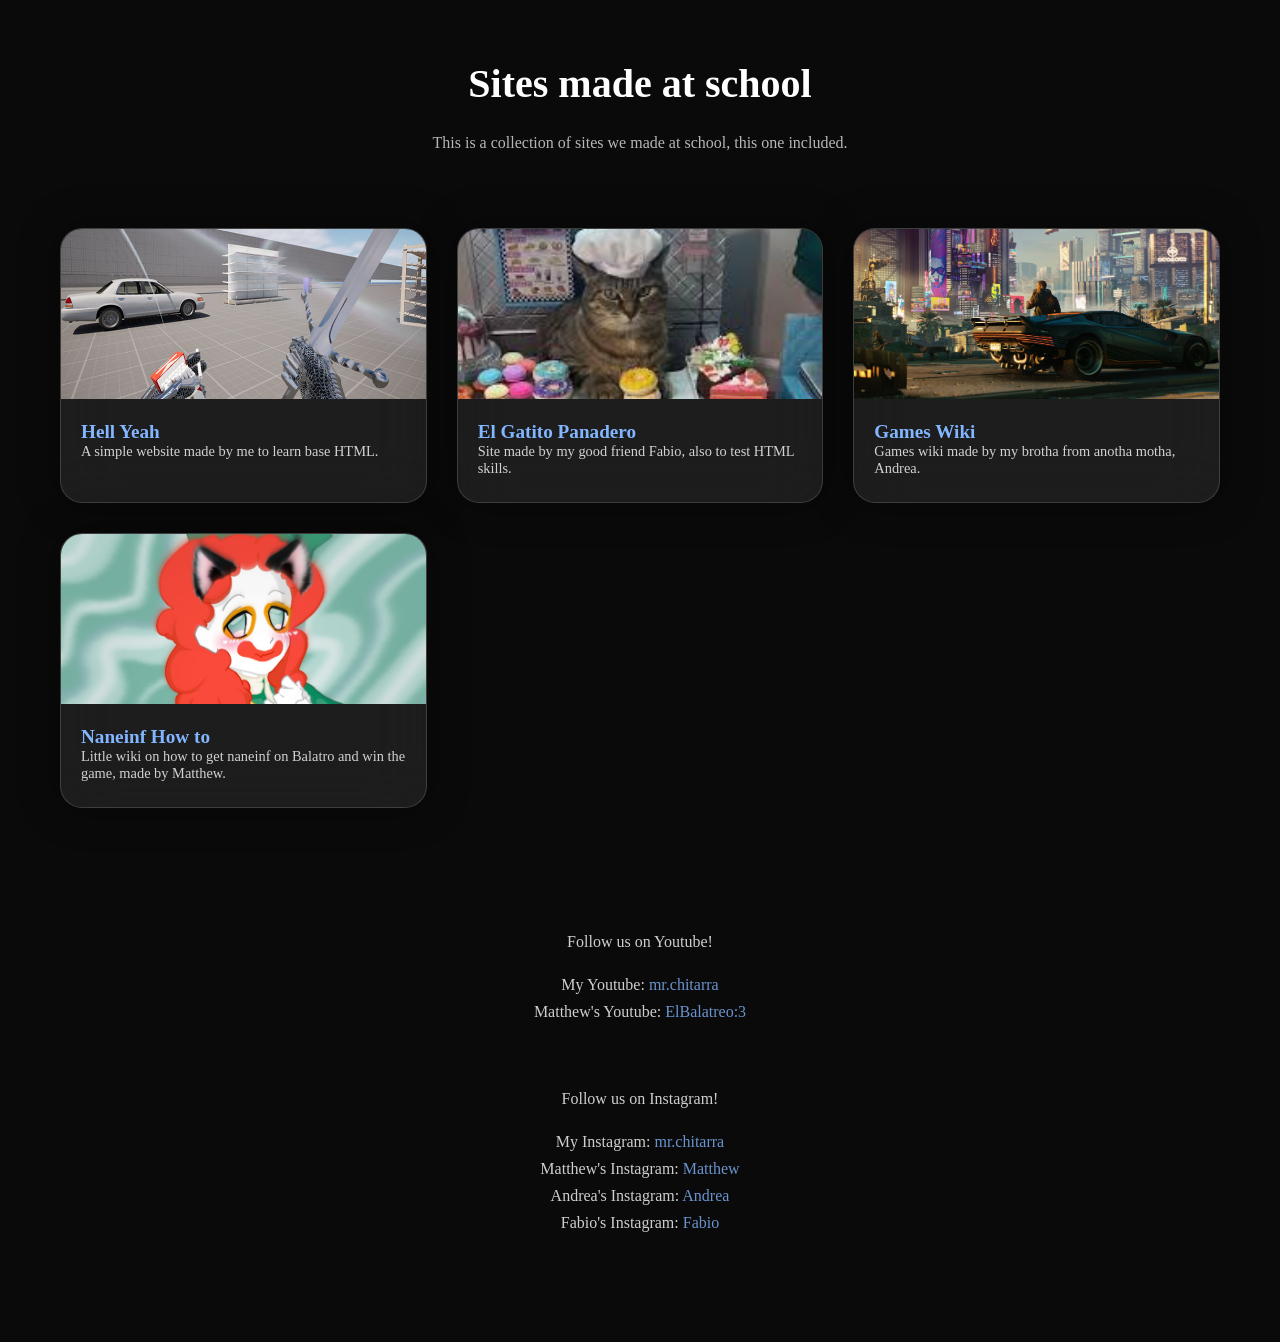
==== index.html @ bd6ea2e1 "Add files via upload" ====
<!DOCTYPE html>
<html lang="en">
<head>
<meta charset="UTF-8" />
<meta name="viewport" content="width=device-width, initial-scale=1.0" />
<title>Sites Made at School — Liquid Glass</title>
<style>
  body {
    margin: 0;
    font-family: jetbrains mono;
    background: #0a0a0a;
    color: white;
    text-align: center;
  }

  h1 {
    margin-top: 60px;
    font-size: 2.5rem;
    font-weight: 700;
  }

  p.subtitle {
    margin-top: 10px;
    font-size: 1rem;
    opacity: 0.7;
  }

  .cards {
    display: grid;
    grid-template-columns: repeat(auto-fit, minmax(300px, 1fr));
    gap: 30px;
    padding: 60px;
    max-width: 1400px;
    margin: auto;
  }

  .card {
    position: relative;
    border-radius: 22px;
    overflow: hidden;
    backdrop-filter: blur(30px) saturate(160%);
    -webkit-backdrop-filter: blur(30px) saturate(160%);
    background: rgba(255, 255, 255, 0.08);
    border: 1px solid rgba(255, 255, 255, 0.15);
    box-shadow: 0 0 40px rgba(0, 0, 0, 0.4);
    transition: transform 0.3s ease, box-shadow 0.3s ease;
  }

  .card:hover {
    transform: translateY(-6px);
    box-shadow: 0 0 60px rgba(255, 255, 255, 0.15);
  }

  .card img {
    width: 100%;
    height: 170px;
    object-fit: cover;
  }

  .card-content {
    padding: 18px 20px 25px;
    text-align: left;
  }

  .card-title {
    font-size: 1.2rem;
    margin-bottom: 6px;
    font-weight: 600;
  }

  .card-desc {
    font-size: 0.9rem;
    opacity: 0.8;
  }

  footer {
    margin-top: 60px;
    padding-bottom: 90px;
    opacity: 0.8;
    line-height: 1.7em;
  }

  a {
    color: #82b6ff;
    text-decoration: none;
  }
  a:hover {
    text-decoration: underline;
  }
</style>
</head>
<body>

<h1>Sites made at school</h1>
<p class="subtitle">This is a collection of sites we made at school, this one included.</p>

<div class="cards">
  <div class="card">
    <img src="images/site1.jpg" alt="Hell Yeah" />
    <div class="card-content">
      <a href="https://legomaster-08.github.io/hellyeah-site" class="card-title">Hell Yeah</a>
      <div class="card-desc">A simple website made by me to learn base HTML.</div>
    </div>
  </div>

  <div class="card">
    <img src="images/site2.jpg" alt="El Gatito Panadero" />
    <div class="card-content">
      <a href="https://legomaster-08.github.io/elgatitopanadero" class="card-title">El Gatito Panadero</a>
      <div class="card-desc">Site made by my good friend Fabio, also to test HTML skills.</div>
    </div>
  </div>

  <div class="card">
    <img src="images/site3.jpg" alt="Games Wiki" />
    <div class="card-content">
      <a href="https://andrea-430.github.io/Games-WIki/" class="card-title">Games Wiki</a>
      <div class="card-desc">Games wiki made by my brotha from anotha motha, Andrea.</div>
    </div>
  </div>

  <div class="card">
    <img src="images/site4.jpg" alt="Balatro Naneinf" />
    <div class="card-content">
      <a href="https://matthew-aglio.github.io/Sito-balatro/" class="card-title">Naneinf How to</a>
      <div class="card-desc">Little wiki on how to get naneinf on Balatro and win the game, made by Matthew.</div>
    </div>
  </div>
</div>

<footer>
  <p>Follow us on Youtube!</p>
  <p>My Youtube: <a href="https://www.youtube.com/@mr.chitarra">mr.chitarra

  </a><br>Matthew's Youtube: <a href="https://www.youtube.com/@elbalatreo">ElBalatreo:3</a></p><br>

  <p>Follow us on Instagram!</p>
  <p>My Instagram: <a href="https://www.instagram.com/mr.chitarra/">mr.chitarra</a><br>
    Matthew's Instagram: <a href="https://www.instagram.com/matteo_forti07/">Matthew</a><br>
    Andrea's Instagram: <a href="https://www.instagram.com/__andrea_marino__/">Andrea</a><br>
    Fabio's Instagram: <a href="https://www.instagram.com/fabio_azzaro7/">Fabio</a></p>
</footer>

</body>
</html>
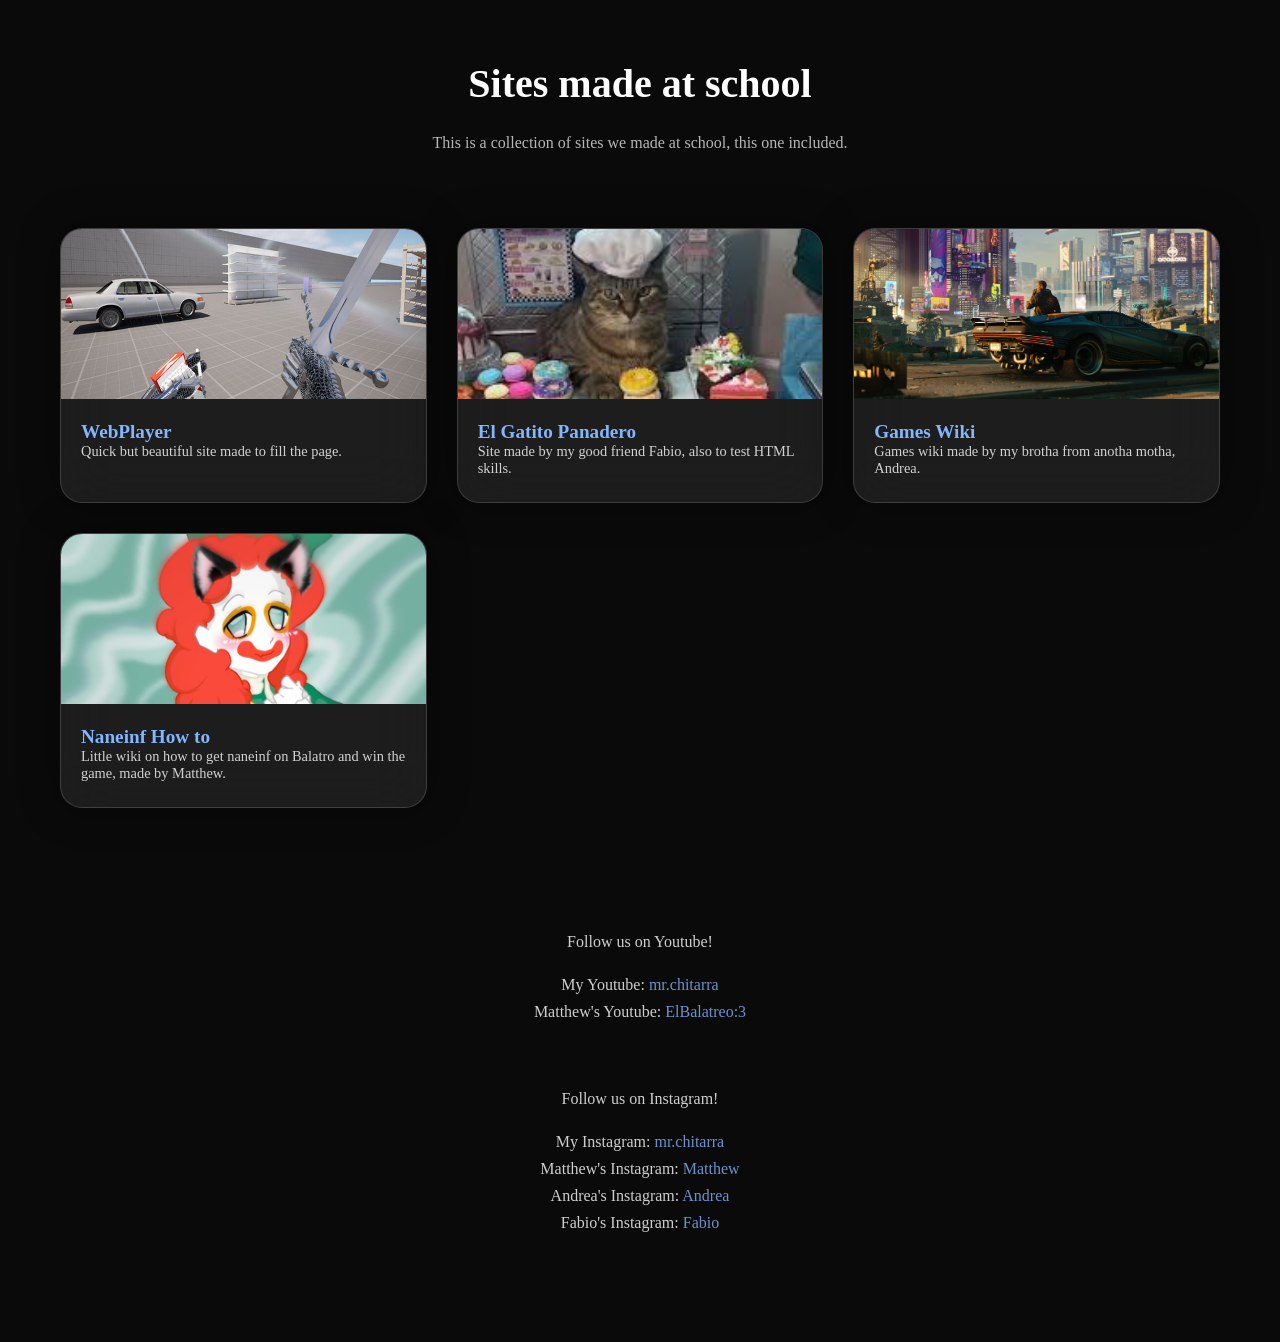
==== commit c53e2f29: "Updated my site with the newer one" ====
--- a/index.html
+++ b/index.html
@@ -3,7 +3,8 @@
 <head>
 <meta charset="UTF-8" />
 <meta name="viewport" content="width=device-width, initial-scale=1.0" />
-<title>Sites Made at School — Liquid Glass</title>
+<title>Sites Made at School</title>
+<link rel="icon" type="image/x-icon" href="images/logo.png">
 <style>
   body {
     margin: 0;
@@ -98,8 +99,8 @@
   <div class="card">
     <img src="images/site1.jpg" alt="Hell Yeah" />
     <div class="card-content">
-      <a href="https://legomaster-08.github.io/hellyeah-site" class="card-title">Hell Yeah</a>
-      <div class="card-desc">A simple website made by me to learn base HTML.</div>
+      <a href="https://legomaster-08.github.io/WebPlayer" class="card-title">WebPlayer</a>
+      <div class="card-desc">Quick but beautiful site made to fill the page.</div>
     </div>
   </div>
 
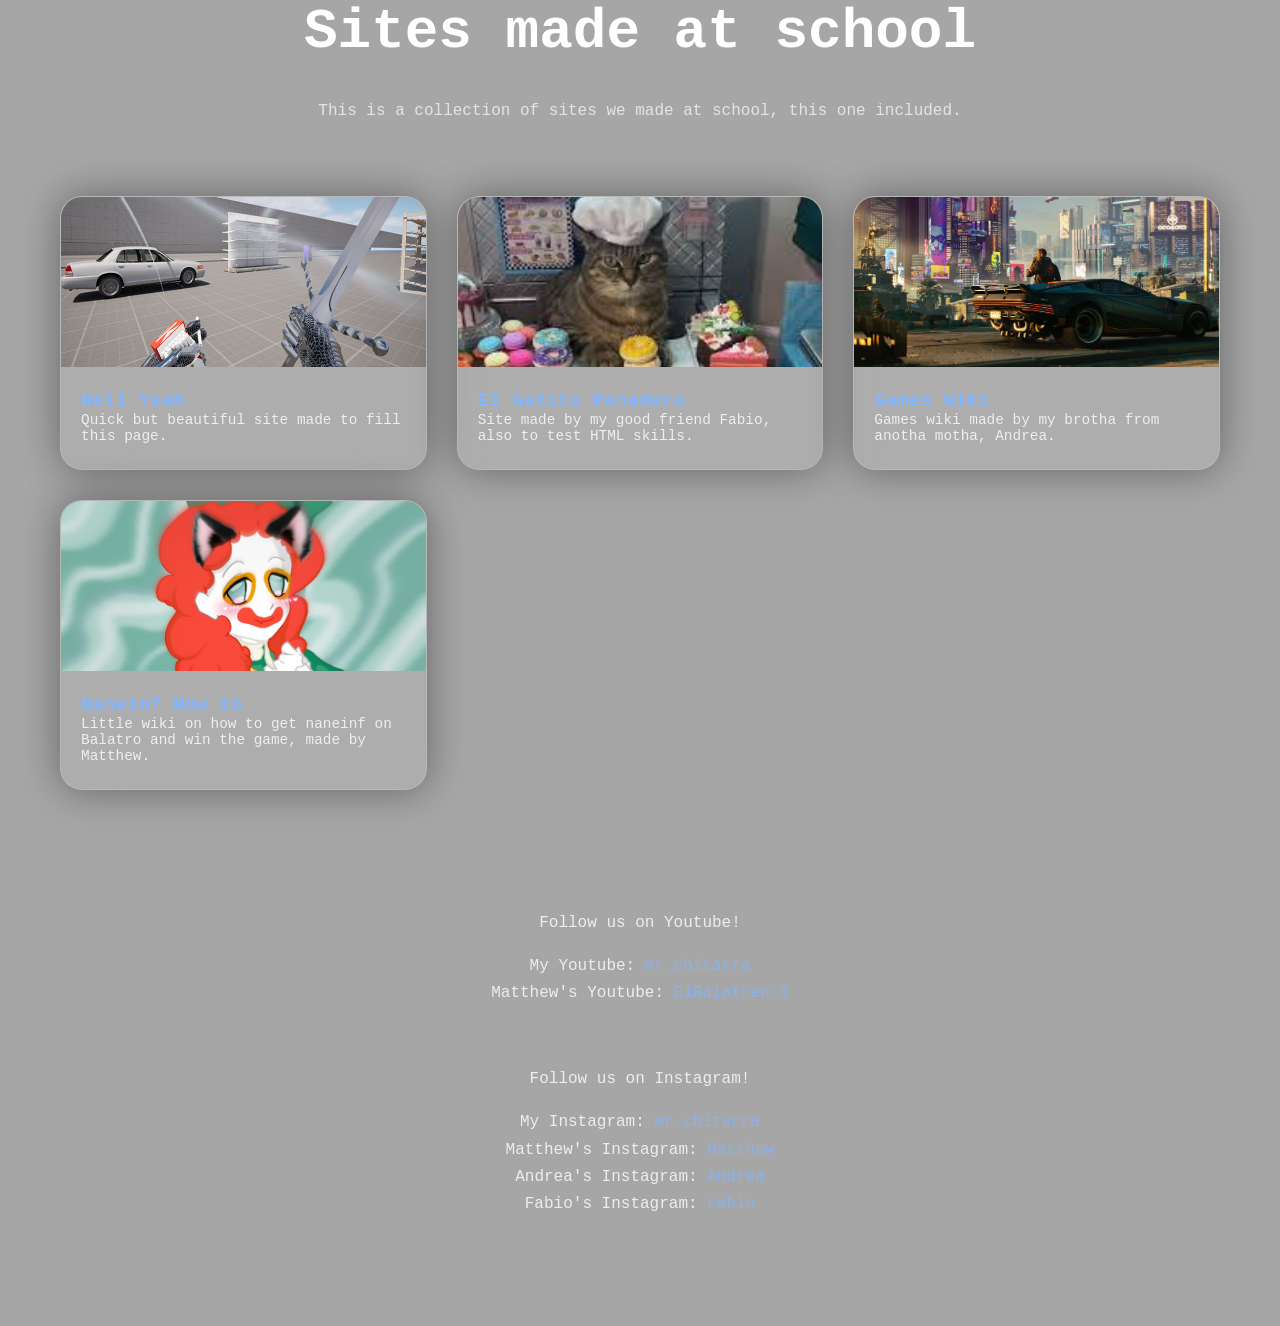
==== commit 2b90b11d: "Add files via upload" ====
--- a/index.html
+++ b/index.html
@@ -1,6 +1,5 @@
 <!DOCTYPE html>
 <html lang="en">
-<head>
 <meta charset="UTF-8" />
 <meta name="viewport" content="width=device-width, initial-scale=1.0" />
 <title>Sites Made at School</title>
@@ -8,16 +7,34 @@
 <style>
   body {
     margin: 0;
-    font-family: jetbrains mono;
-    background: #0a0a0a;
+    font-family: "JetBrains Mono", monospace;
     color: white;
     text-align: center;
+    position: relative;
+    min-height: 100vh;
+    background-color: rgba(0,0,0,0.35); /* fallback/dim for readability */
+    overflow-x: hidden;
+  }
+
+  /* blurred wallpaper behind the page content */
+  body::before {
+    content: "";
+    position: fixed;
+    inset: 0;
+    background-image: url("images/wallpaper.png");
+    background-size: cover;
+    background-position: center;
+    background-repeat: no-repeat;
+    filter: blur(8px) saturate(120%);
+    transform: scale(1.06); /* hide blurred edges */
+    z-index: -1;
   }
 
   h1 {
-    margin-top: 60px;
-    font-size: 2.5rem;
+    margin-top: 0px;
+    font-size: 3.5rem;
     font-weight: 700;
+    
   }
 
   p.subtitle {
@@ -89,7 +106,6 @@
     text-decoration: underline;
   }
 </style>
-</head>
 <body>
 
 <h1>Sites made at school</h1>
@@ -97,10 +113,10 @@
 
 <div class="cards">
   <div class="card">
-    <img src="images/site1.jpg" alt="Hell Yeah" />
+    <img src="images/site1.jpg" alt="Web Player" />
     <div class="card-content">
-      <a href="https://legomaster-08.github.io/WebPlayer" class="card-title">WebPlayer</a>
-      <div class="card-desc">Quick but beautiful site made to fill the page.</div>
+      <a href="https://legomaster-08.github.io/WebPlayer" class="card-title">Hell Yeah</a>
+      <div class="card-desc">Quick but beautiful site made to fill this page.</div>
     </div>
   </div>
 
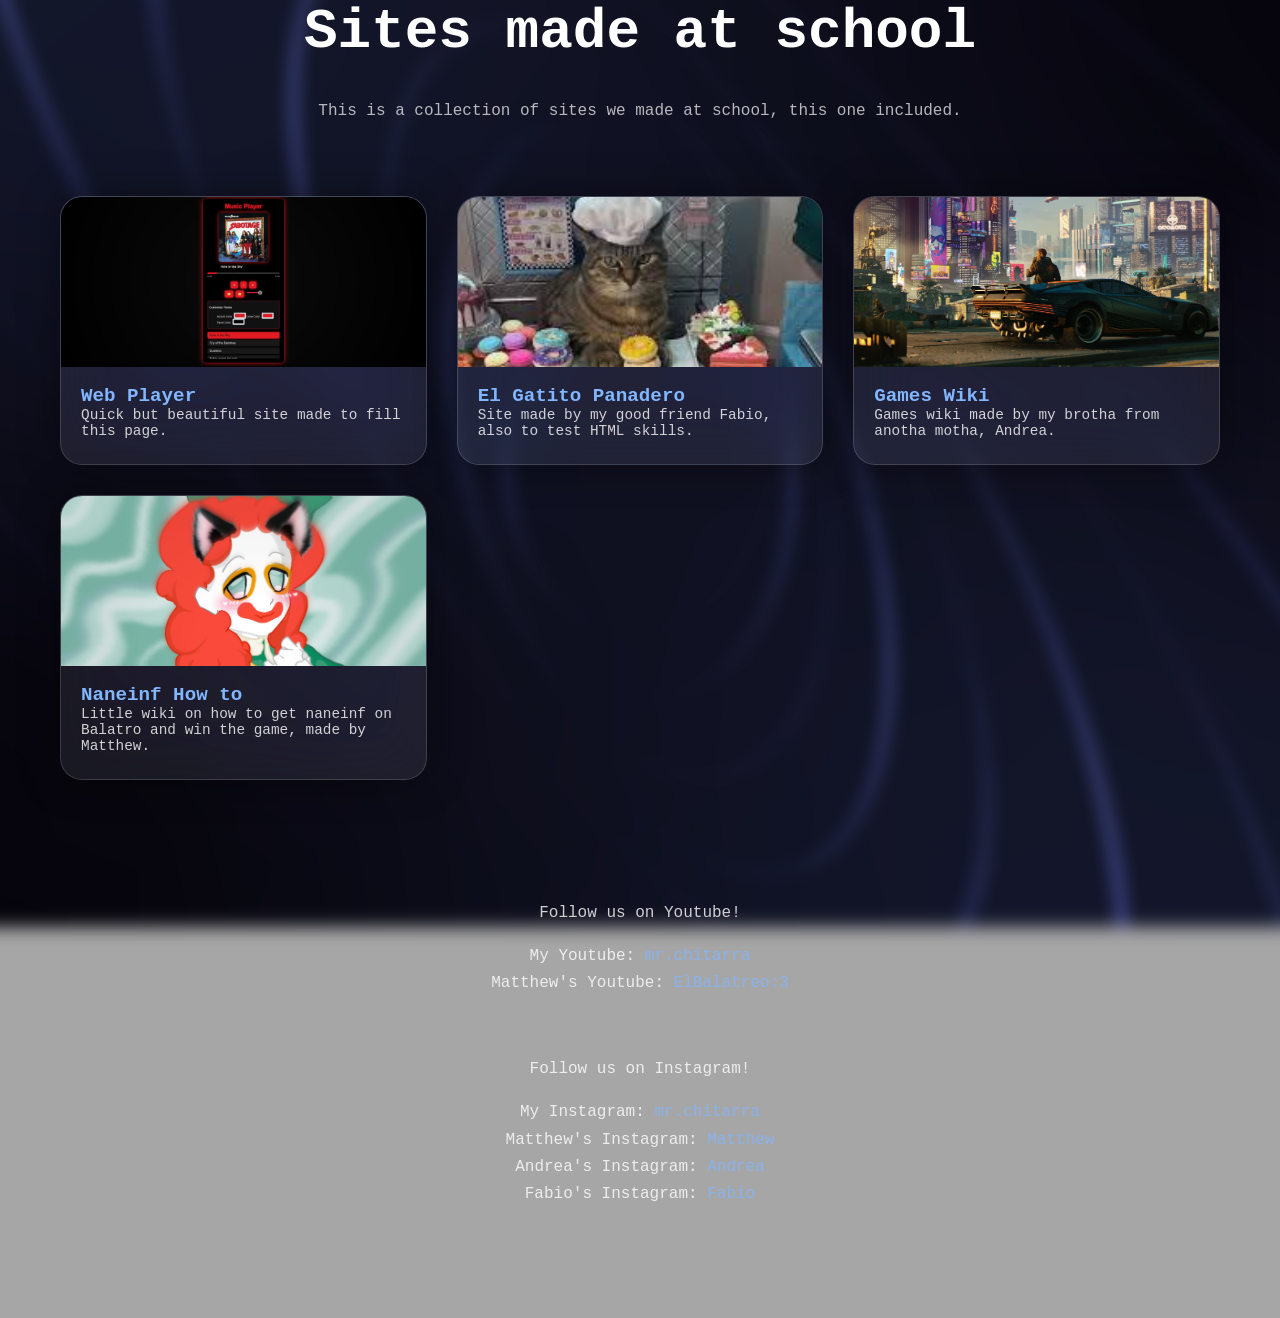
==== commit 575bb593: "Update index.html" ====
--- a/index.html
+++ b/index.html
@@ -1,4 +1,3 @@
-<!DOCTYPE html>
 <html lang="en">
 <meta charset="UTF-8" />
 <meta name="viewport" content="width=device-width, initial-scale=1.0" />
@@ -115,7 +114,7 @@
   <div class="card">
     <img src="images/site1.jpg" alt="Web Player" />
     <div class="card-content">
-      <a href="https://legomaster-08.github.io/WebPlayer" class="card-title">Hell Yeah</a>
+      <a href="https://legomaster-08.github.io/WebPlayer" class="card-title">Web Player</a>
       <div class="card-desc">Quick but beautiful site made to fill this page.</div>
     </div>
   </div>
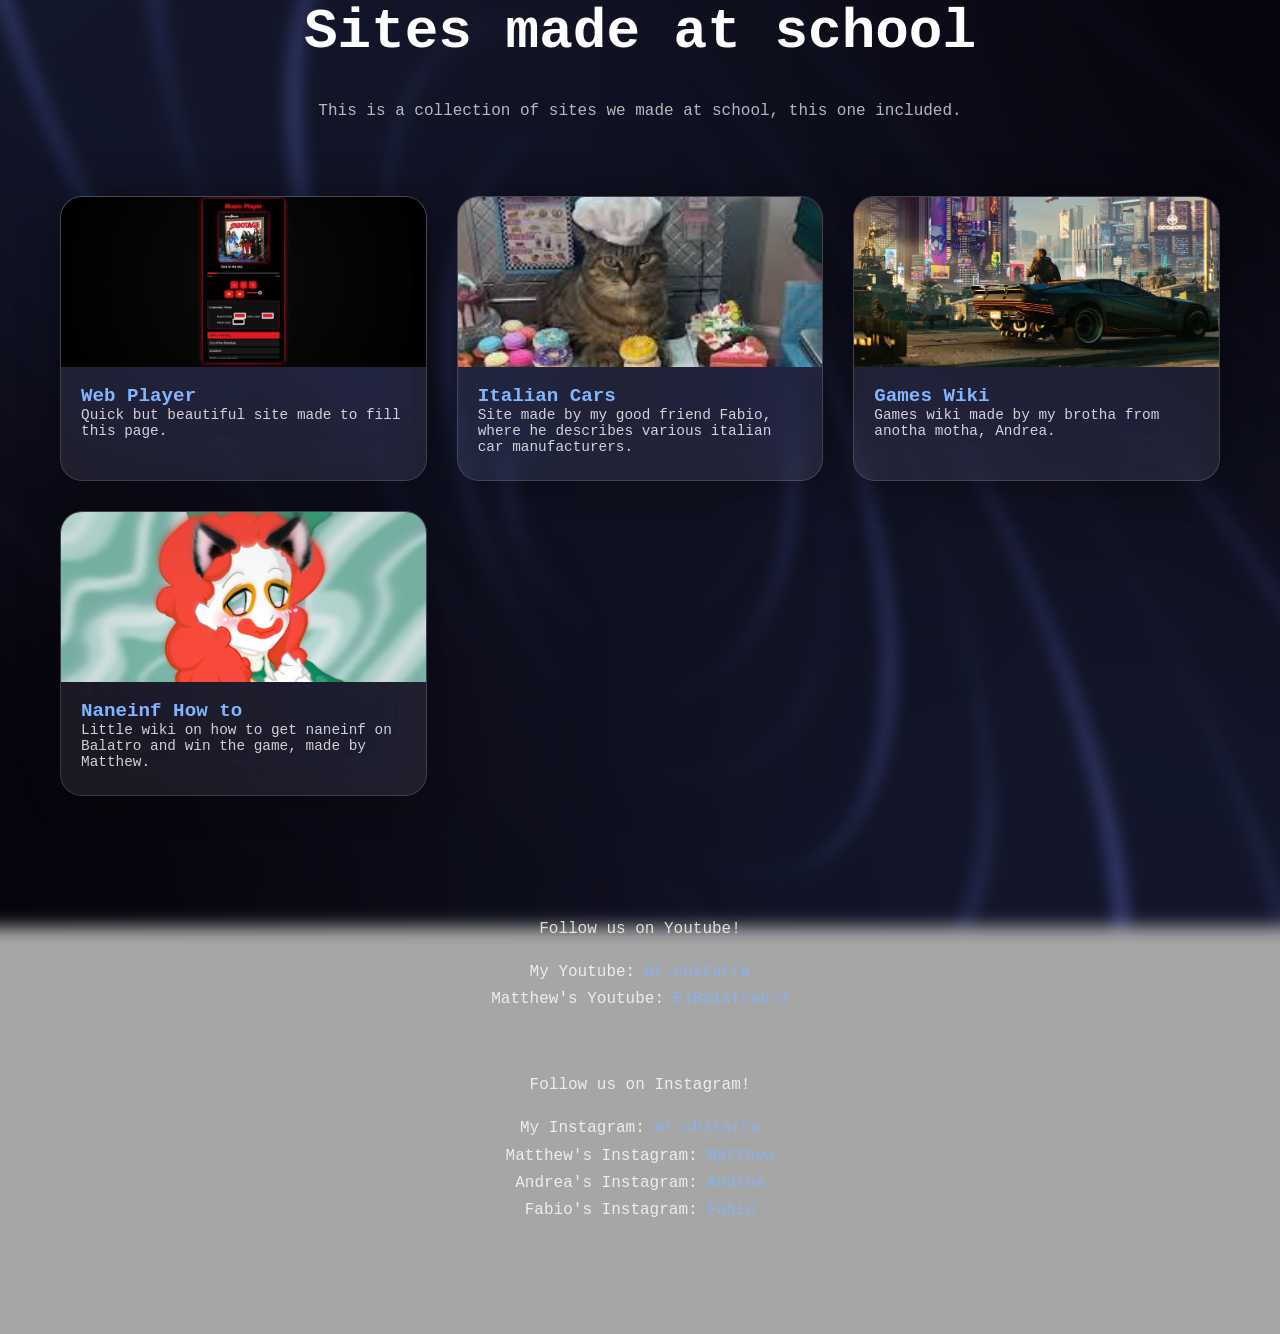
==== commit 9b30c79c: "Update image alt text and link in index.html" ====
--- a/index.html
+++ b/index.html
@@ -120,10 +120,10 @@
   </div>
 
   <div class="card">
-    <img src="images/site2.jpg" alt="El Gatito Panadero" />
+    <img src="images/site2.jpg" alt="Giulia" />
     <div class="card-content">
-      <a href="https://legomaster-08.github.io/elgatitopanadero" class="card-title">El Gatito Panadero</a>
-      <div class="card-desc">Site made by my good friend Fabio, also to test HTML skills.</div>
+      <a href="https://legomaster-08.github.io/fabio-127" class="card-title">Italian Cars</a>
+      <div class="card-desc">Site made by my good friend Fabio, where he describes various italian car manufacturers.</div>
     </div>
   </div>
 
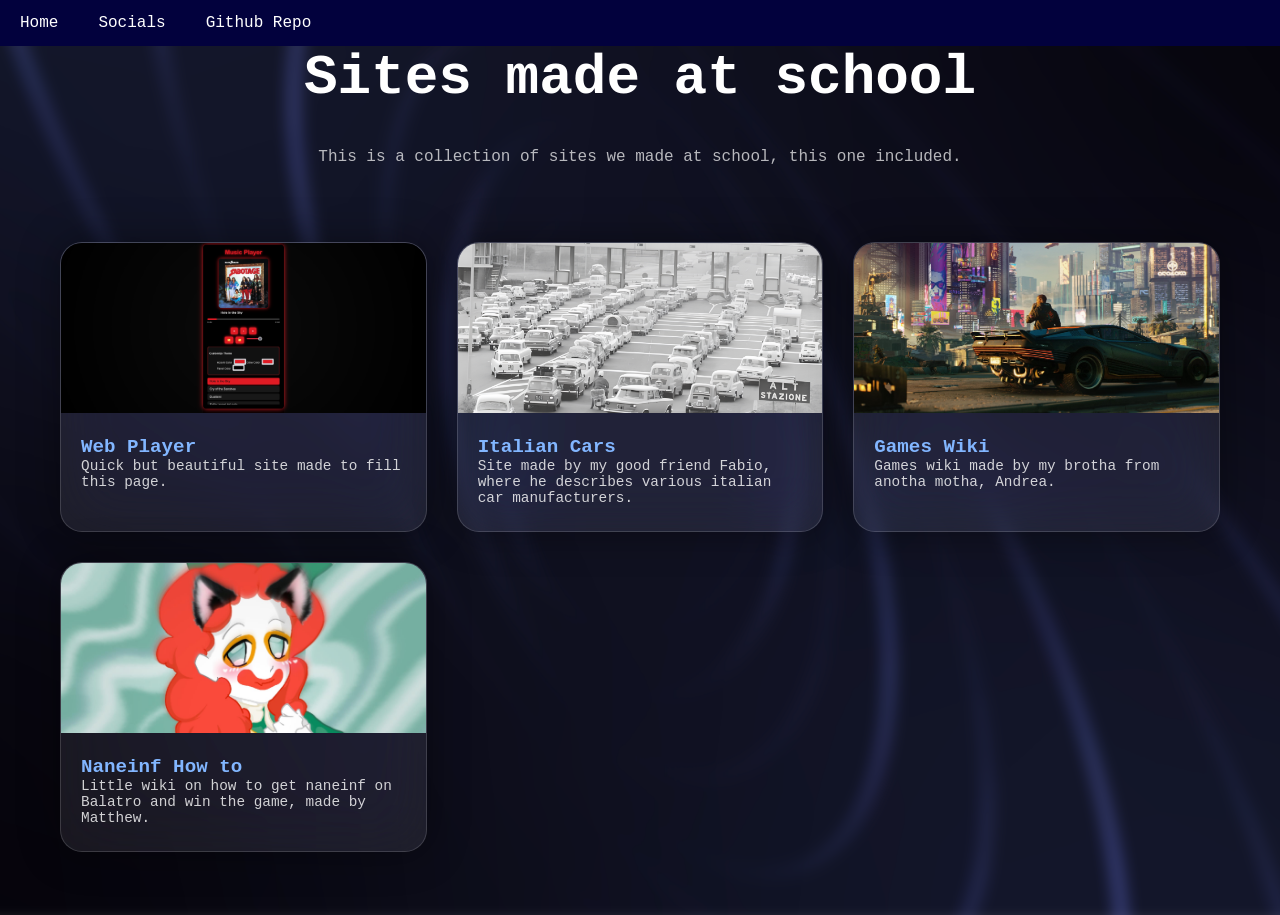
==== commit d679816d: "Remove footer with social media links Removed footer section containing social media links." ====
--- a/index.html
+++ b/index.html
@@ -1,9 +1,76 @@
+<!DOCTYPE html>
 <html lang="en">
 <meta charset="UTF-8" />
 <meta name="viewport" content="width=device-width, initial-scale=1.0" />
 <title>Sites Made at School</title>
 <link rel="icon" type="image/x-icon" href="images/logo.png">
+
+<body>
+
+    <div class="navbar" id="myNavbar">
+        <a href="index.html">Home</a>
+        <a href="contact.html">Socials</a>
+        <a href="https://github.com/Legomaster-08/thesiteofthesites">Github Repo</a>
+    </div>
+
+    <script>
+        function toggleMenu() {
+            let navbar = document.getElementById("myNavbar");
+            navbar.className = navbar.className === "navbar" ?
+                               "navbar responsive" : "navbar";
+        }
+    </script>
+</body>
 <style>
+.navbar {
+        overflow: hidden;
+        background-color: rgb(2, 1, 61);
+    }
+
+    .navbar a {
+        float: left;
+        display: block;
+        color: white;
+        text-align: center;
+        padding: 14px 20px;
+        text-decoration: none;
+    }
+
+    .navbar a:hover {
+        background-color: #091076;
+        color: rgb(255, 255, 255);
+    }
+
+    .navbar a.icon {
+        display: none;
+    }
+
+    @media screen and (max-width: 600px) {
+        .navbar a:not(:first-child) {
+            display: none;
+        }
+
+        .navbar a.icon {
+            float: right;
+            display: block;
+        }
+
+        .navbar.responsive {
+            position: relative;
+        }
+
+        .navbar.responsive a.icon {
+            position: absolute;
+            right: 0;
+            top: 0;
+        }
+
+        .navbar.responsive a {
+            float: none;
+            display: block;
+            text-align: left;
+        }
+      }
   body {
     margin: 0;
     font-family: "JetBrains Mono", monospace;
@@ -11,11 +78,10 @@
     text-align: center;
     position: relative;
     min-height: 100vh;
-    background-color: rgba(0,0,0,0.35); /* fallback/dim for readability */
+    background-color: rgba(0,0,0,0.35);
     overflow-x: hidden;
   }
 
-  /* blurred wallpaper behind the page content */
   body::before {
     content: "";
     position: fixed;
@@ -25,7 +91,7 @@
     background-position: center;
     background-repeat: no-repeat;
     filter: blur(8px) saturate(120%);
-    transform: scale(1.06); /* hide blurred edges */
+    transform: scale(1.06);
     z-index: -1;
   }
 
@@ -143,19 +209,7 @@
     </div>
   </div>
 </div>
-
-<footer>
-  <p>Follow us on Youtube!</p>
-  <p>My Youtube: <a href="https://www.youtube.com/@mr.chitarra">mr.chitarra
-
-  </a><br>Matthew's Youtube: <a href="https://www.youtube.com/@elbalatreo">ElBalatreo:3</a></p><br>
-
-  <p>Follow us on Instagram!</p>
-  <p>My Instagram: <a href="https://www.instagram.com/mr.chitarra/">mr.chitarra</a><br>
-    Matthew's Instagram: <a href="https://www.instagram.com/matteo_forti07/">Matthew</a><br>
-    Andrea's Instagram: <a href="https://www.instagram.com/__andrea_marino__/">Andrea</a><br>
-    Fabio's Instagram: <a href="https://www.instagram.com/fabio_azzaro7/">Fabio</a></p>
-</footer>
-
 </body>
 </html>
+
+
